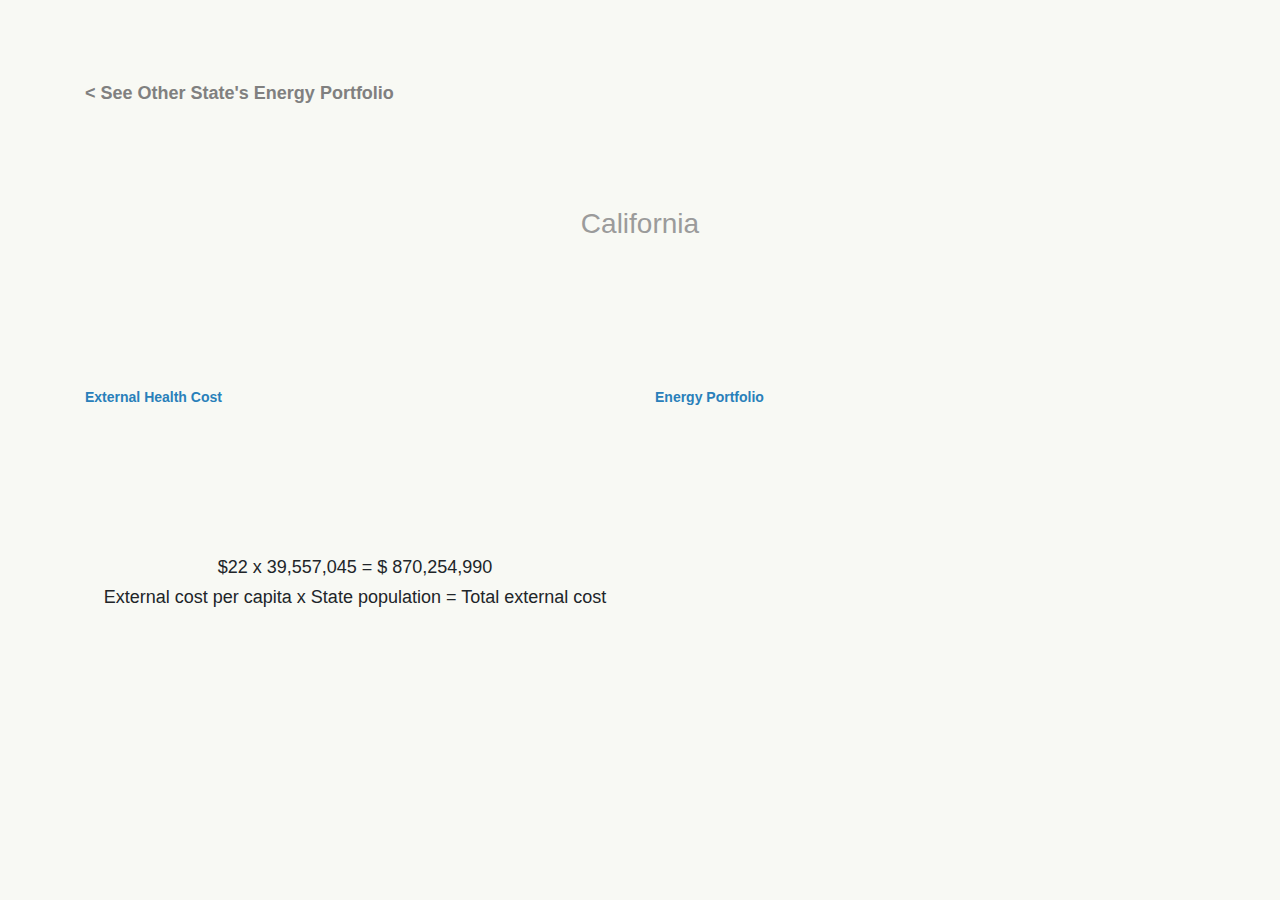
==== CAS.html @ 9ac4f8a2 "publish 11/25" ====
<!doctype html>
<html>
	<head>
		<meta charset="utf-8">
		<meta http-equiv="X-UA-Compatible" content="IE=edge">
		<meta name="viewport" content="width=device-width, initial-scale=1">
		<title>California Energy Portfolio</title>
		<link href="css/bootstrap-4.3.1.css" rel="stylesheet">
		<link href="state_style.css" rel="stylesheet" type="text/css">
	</head>

	<body>

		<!-- need aa link back to main page and a NO2 logo floating right. -->


		<div class="intro">
			<div class="container">
				<div class="button"><a class="button", href="homepage.html#example">< See Other State's Energy Portfolio </a></div>
				<center><h1>California</h1></center>
				<br></br>
			</div>
		</div>

		<!-- Two Columns -->
		<div class="container">
			<div class="row">
<!-- img tag place holder -->
					<div class="col-md-6">
					<h3>External Health Cost</h3>
					<br></br>
					<br></br>
					<br></br>
					<center><h2>$22 x 39,557,045 = $ 870,254,990 </h2>
					<h2>External cost per capita x State population = Total external cost</h2></center>
				</div>

				<div class="col-md-6">
					<h3>Energy Portfolio</h3>
          <iframe width="600" height="370.99999999999" seamless frameborder="0" scrolling="no" src="https://docs.google.com/spreadsheets/d/e/2PACX-1vRhlTI8is_MEoGbxHXmSiTVIWkZHVnar5N8KH2O24f692cCkCsPNlSprTaRg78e1OXNICW69pNb7waf/pubchart?oid=1981681547&amp;format=interactive"></iframe>          	</div>
			</div>
		</div>

		<!-- footer yellow square?? -->

		<!-- jQuery (necessary for Bootstrap's JavaScript plugins) -->
		<script src="js/jquery-3.3.1.min.js"></script>

		<!-- Include all compiled plugins (below), or include individual files as needed -->
		<script src="js/popper.min.js"></script>
		<script src="js/bootstrap-4.3.1.js"></script>
	</body>
</html>
---- state_style.css ----
@charset "utf-8";
/* CSS Document */

body {
	font-family: "Avenir Next", sans-serif;
	background-color: #F8F9F4;
	margin-top: 80px;
	margin-bottom: 80px;
}

h1 {
	color: #9B9B9B;
	/* margin-bottom: 80px; */
	margin-top: 100px;
	margin-bottom: 100px;
	font-size: 28px; /* to be changed? */
}

h2 {
	color: #gray;
	margin-top: 0px;
	font-size: 18px;
	font-weight: medium; /* to be changed? */
}

h3 {
	color: #2980BA;
	margin-top: 0px;
	font-size: 14px;
	font-weight:bold; /* to be changed? */
}


p {
	color: #4A4A4A;
	font-size: normal;
	font-weight: normal; /* to be changed? */
	margin-top: 30px;
	margin-bottom: 30px;
}

h4 {
	color: #4A4A4A;
	font-size: 12px;
	font-weight: normal; /* to be changed? */
	margin-top: 30px;
	margin-bottom: 30px;
}

a{
	color: #blue;
	font-size: normal;
}

.button a{
	color: #808080;
	font-size: 18px;
	font-weight: bold;
}

sub {
	font-size: 0.85em;
}
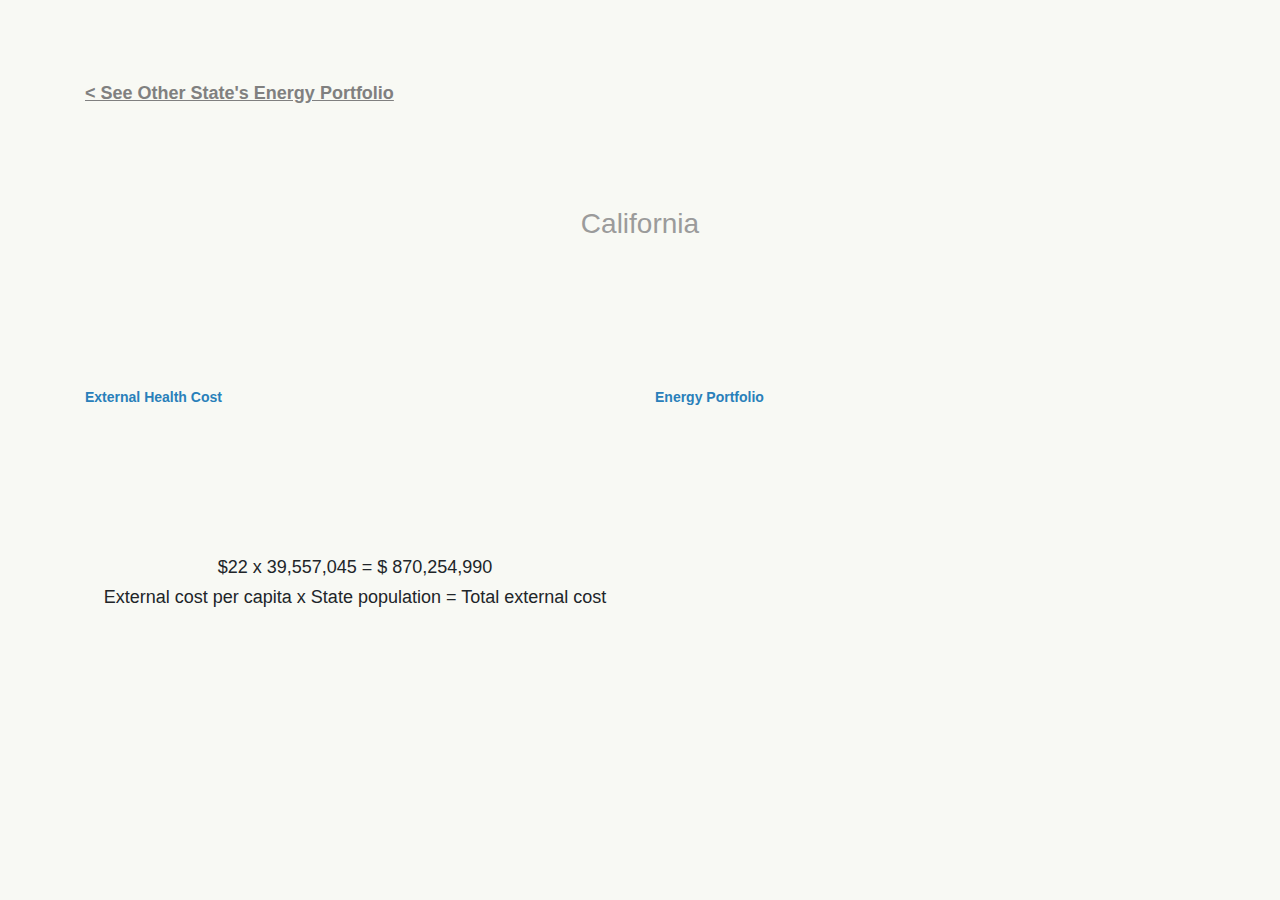
==== commit edb88a87: "Edit 12/01" ====
--- a/CAS.html
+++ b/CAS.html
@@ -16,7 +16,7 @@
 
 		<div class="intro">
 			<div class="container">
-				<div class="button"><a class="button", href="homepage.html#example">< See Other State's Energy Portfolio </a></div>
+				<div class="button"><a class="button", href="homepage.html#states">< See Other State's Energy Portfolio </a></div>
 				<center><h1>California</h1></center>
 				<br></br>
 			</div>
--- a/state_style.css
+++ b/state_style.css
@@ -48,8 +48,9 @@
 }
 
 a{
-	color: #blue;
+	color: #4A4A4A;
 	font-size: normal;
+	text-decoration: underline;
 }
 
 .button a{
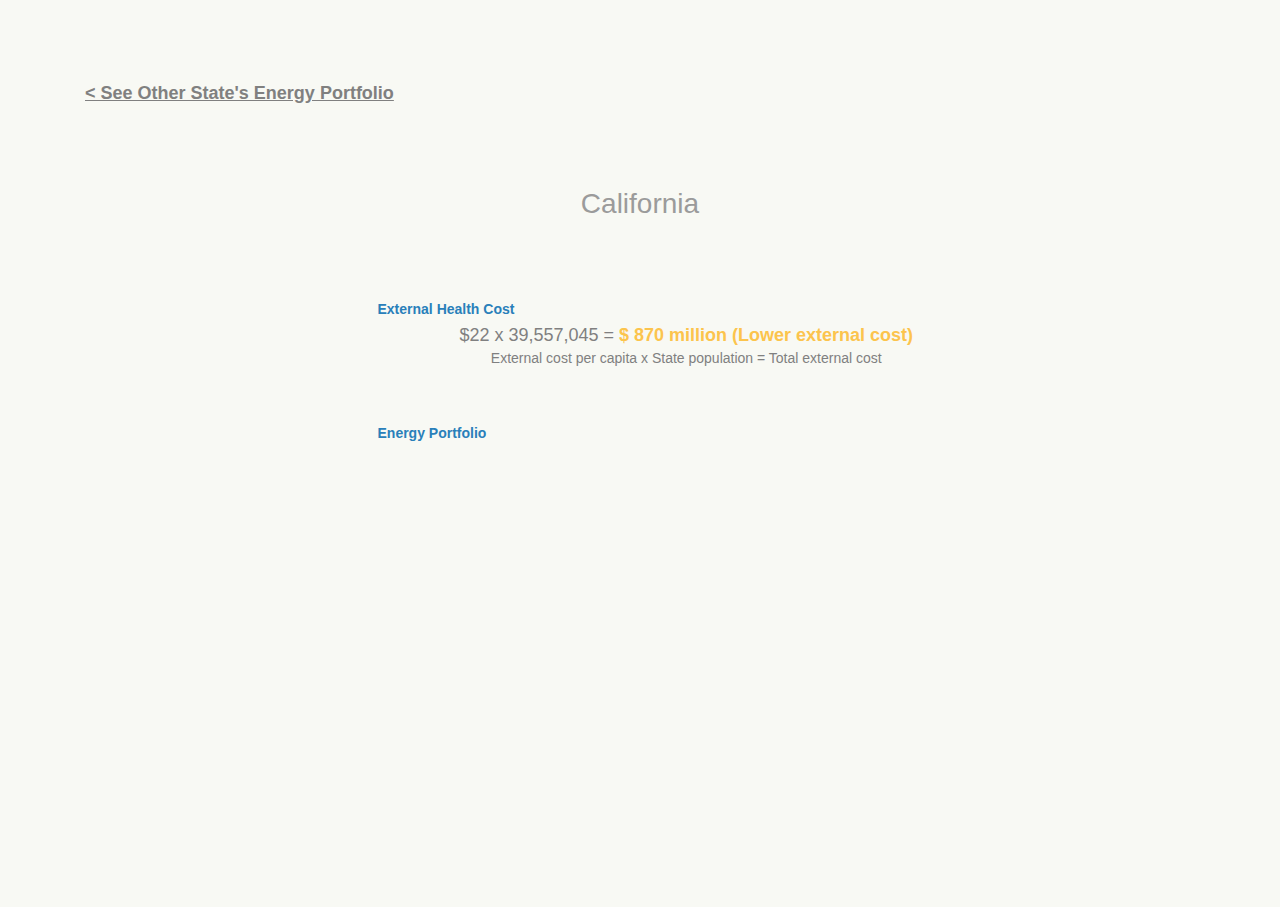
==== commit aa53ac00: "Edit 12/01" ====
--- a/CAS.html
+++ b/CAS.html
@@ -14,31 +14,21 @@
 		<!-- need aa link back to main page and a NO2 logo floating right. -->
 
 
-		<div class="intro">
 			<div class="container">
 				<div class="button"><a class="button", href="homepage.html#states">< See Other State's Energy Portfolio </a></div>
 				<center><h1>California</h1></center>
-				<br></br>
 			</div>
-		</div>
 
 		<!-- Two Columns -->
 		<div class="container">
-			<div class="row">
-<!-- img tag place holder -->
-					<div class="col-md-6">
+			<div class="col-md-7 offset-md-3 txt">
 					<h3>External Health Cost</h3>
+					<h2>$22 x 39,557,045 = <span style="color: #FCC44D; font-weight:bold">$ 870 million (Lower external cost)</span><br>
+					<span style="font-size:14px">External cost per capita x State population = Total external cost</span></h2>
 					<br></br>
-					<br></br>
-					<br></br>
-					<center><h2>$22 x 39,557,045 = $ 870,254,990 </h2>
-					<h2>External cost per capita x State population = Total external cost</h2></center>
+					<h3>Energy Portfolio</h3>
+          <center><iframe width="600" height="370.99999999999" seamless frameborder="0" scrolling="no" src="https://docs.google.com/spreadsheets/d/e/2PACX-1vRhlTI8is_MEoGbxHXmSiTVIWkZHVnar5N8KH2O24f692cCkCsPNlSprTaRg78e1OXNICW69pNb7waf/pubchart?oid=1981681547&amp;format=interactive"></iframe></center>
 				</div>
-
-				<div class="col-md-6">
-					<h3>Energy Portfolio</h3>
-          <iframe width="600" height="370.99999999999" seamless frameborder="0" scrolling="no" src="https://docs.google.com/spreadsheets/d/e/2PACX-1vRhlTI8is_MEoGbxHXmSiTVIWkZHVnar5N8KH2O24f692cCkCsPNlSprTaRg78e1OXNICW69pNb7waf/pubchart?oid=1981681547&amp;format=interactive"></iframe>          	</div>
-			</div>
 		</div>
 
 		<!-- footer yellow square?? -->
--- a/state_style.css
+++ b/state_style.css
@@ -11,16 +11,16 @@
 h1 {
 	color: #9B9B9B;
 	/* margin-bottom: 80px; */
-	margin-top: 100px;
-	margin-bottom: 100px;
+	margin-top: 80px;
+	margin-bottom: 80px;
 	font-size: 28px; /* to be changed? */
 }
 
 h2 {
-	color: #gray;
-	margin-top: 0px;
+	color: gray;
 	font-size: 18px;
 	font-weight: medium; /* to be changed? */
+	text-align: center;
 }
 
 h3 {
@@ -29,6 +29,15 @@
 	font-size: 14px;
 	font-weight:bold; /* to be changed? */
 }
+
+/* h4 {
+	color: gray;
+	font-size: 12px;
+	font-weight: medium; /* to be changed? */
+	padding-left: 40px;
+	text-align: left;
+} */
+
 
 
 p {
@@ -39,13 +48,6 @@
 	margin-bottom: 30px;
 }
 
-h4 {
-	color: #4A4A4A;
-	font-size: 12px;
-	font-weight: normal; /* to be changed? */
-	margin-top: 30px;
-	margin-bottom: 30px;
-}
 
 a{
 	color: #4A4A4A;
@@ -59,6 +61,7 @@
 	font-weight: bold;
 }
 
+
 sub {
 	font-size: 0.85em;
 }
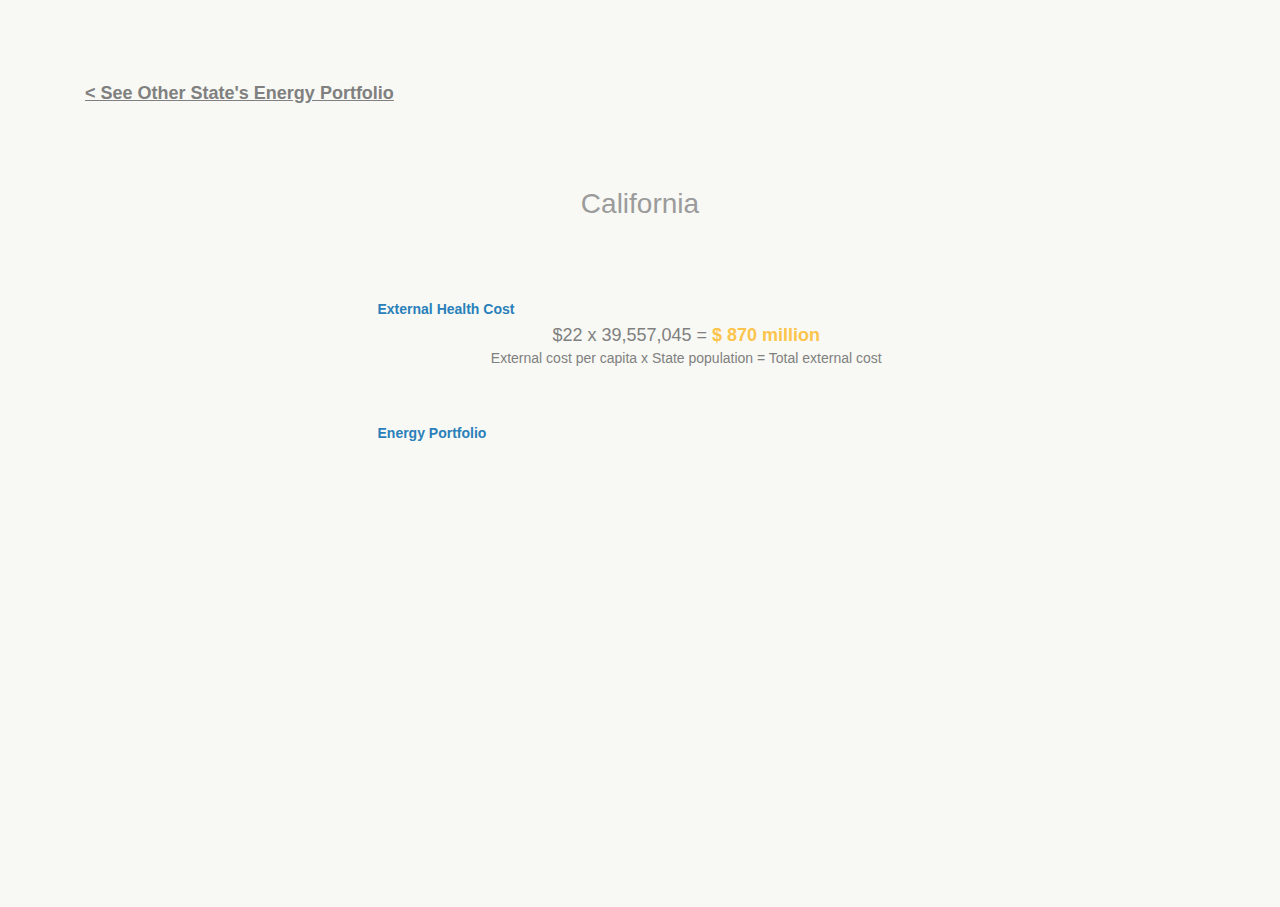
==== commit 3bc26427: "Edit 12/3" ====
--- a/CAS.html
+++ b/CAS.html
@@ -23,7 +23,7 @@
 		<div class="container">
 			<div class="col-md-7 offset-md-3 txt">
 					<h3>External Health Cost</h3>
-					<h2>$22 x 39,557,045 = <span style="color: #FCC44D; font-weight:bold">$ 870 million (Lower external cost)</span><br>
+					<h2>$22 x 39,557,045 = <span style="color: #FCC44D; font-weight:bold">$ 870 million</span><br>
 					<span style="font-size:14px">External cost per capita x State population = Total external cost</span></h2>
 					<br></br>
 					<h3>Energy Portfolio</h3>
